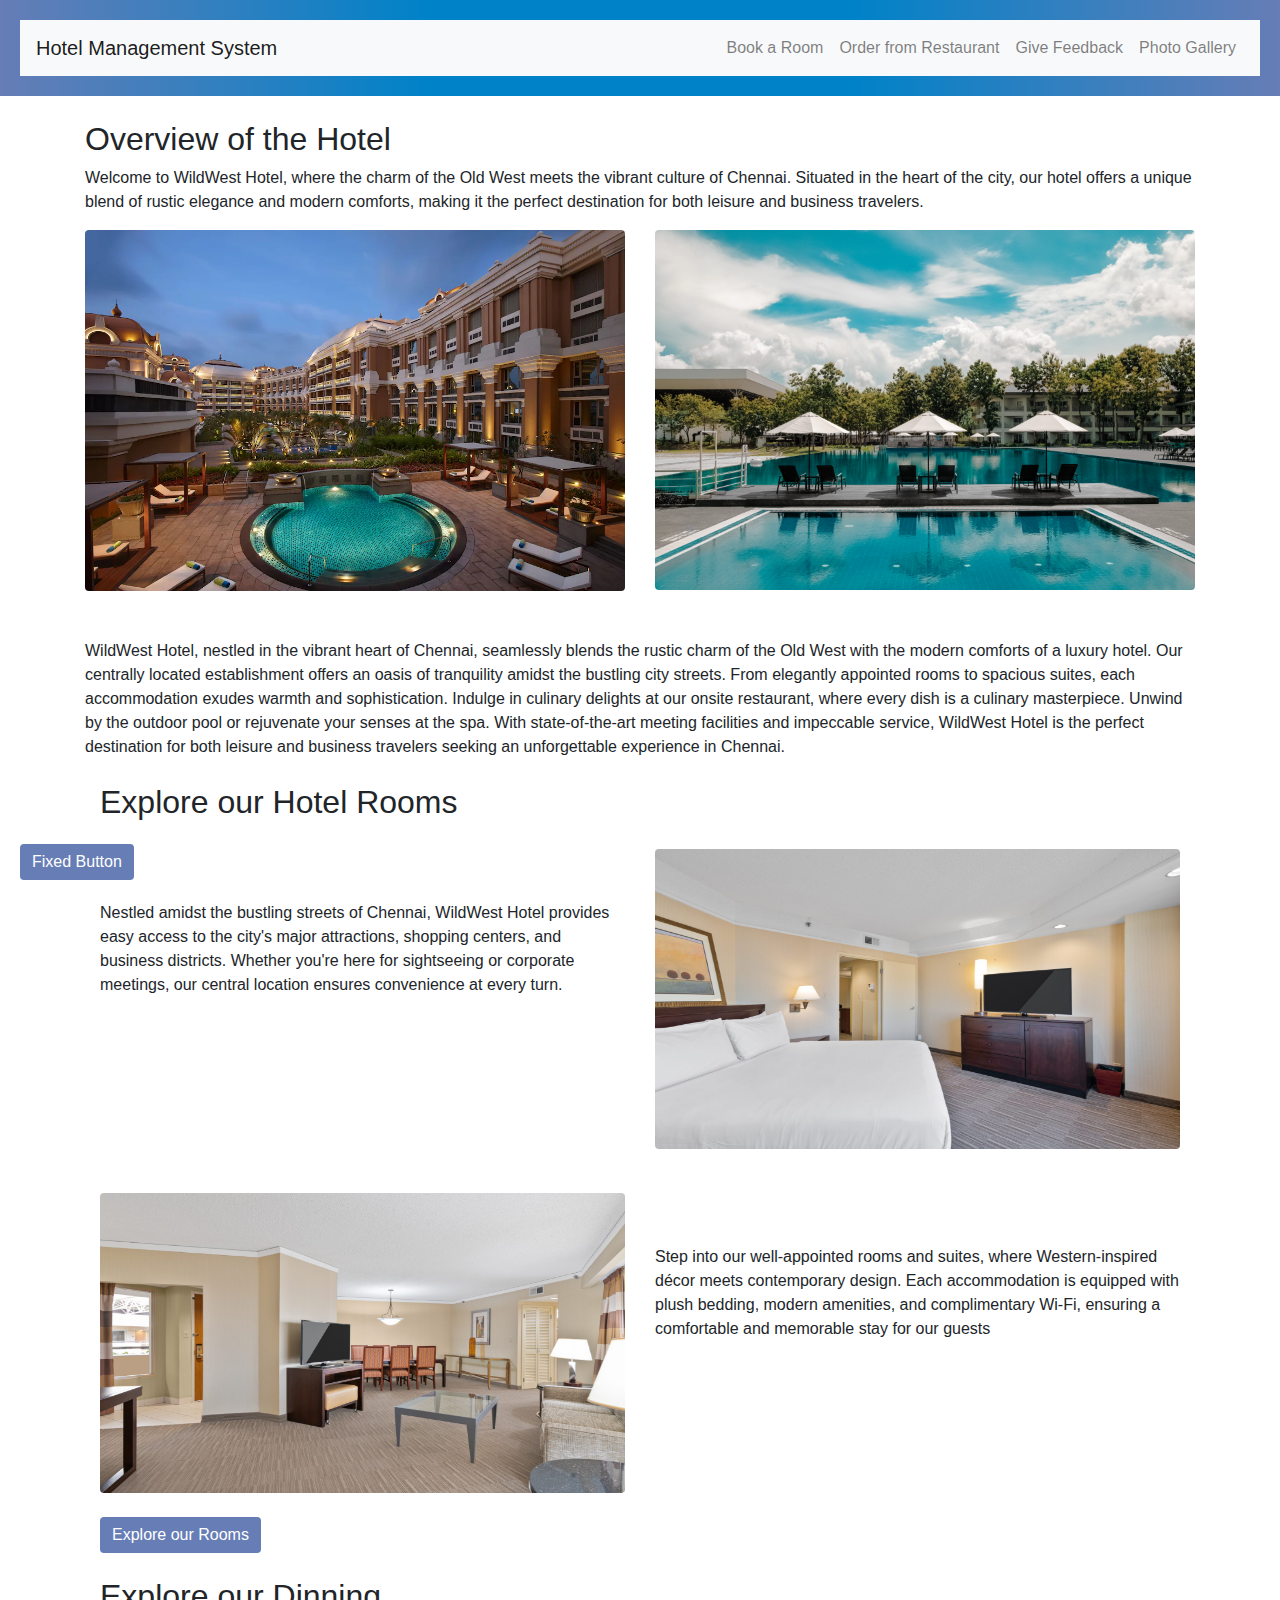
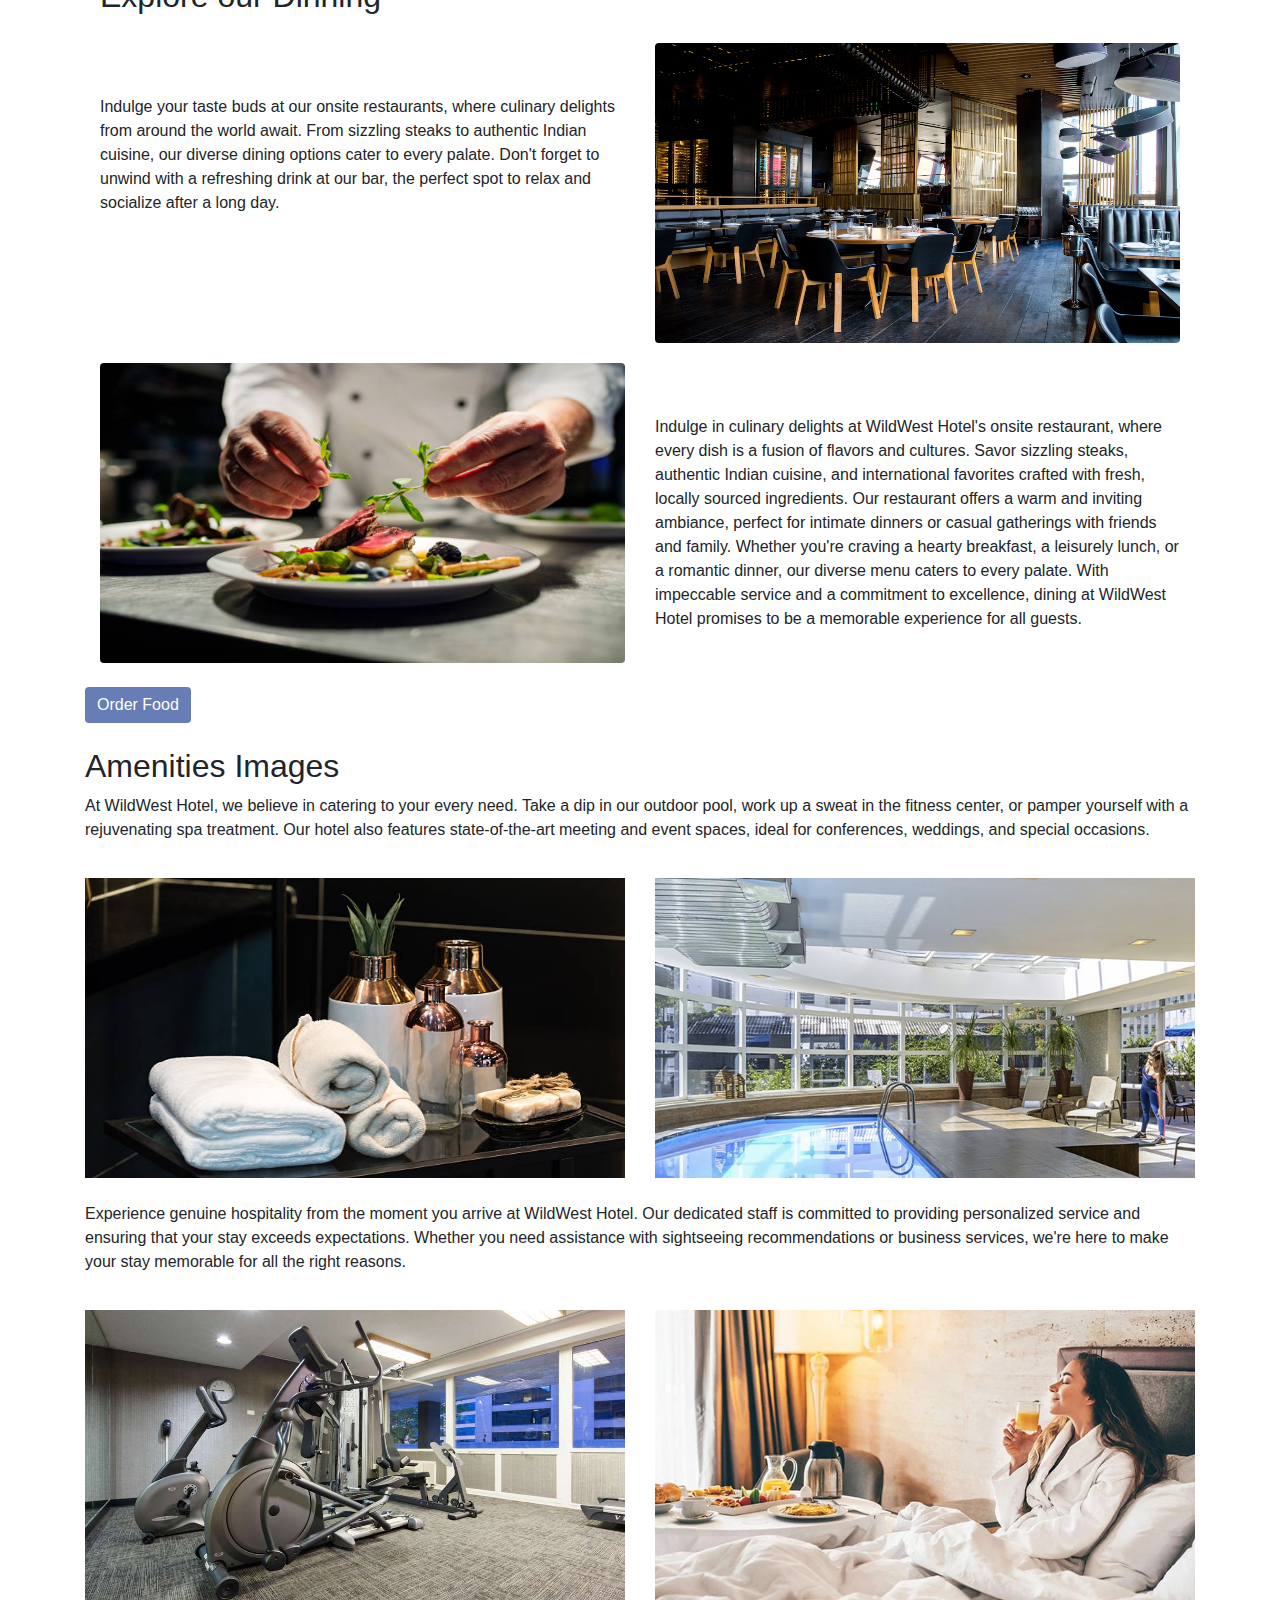
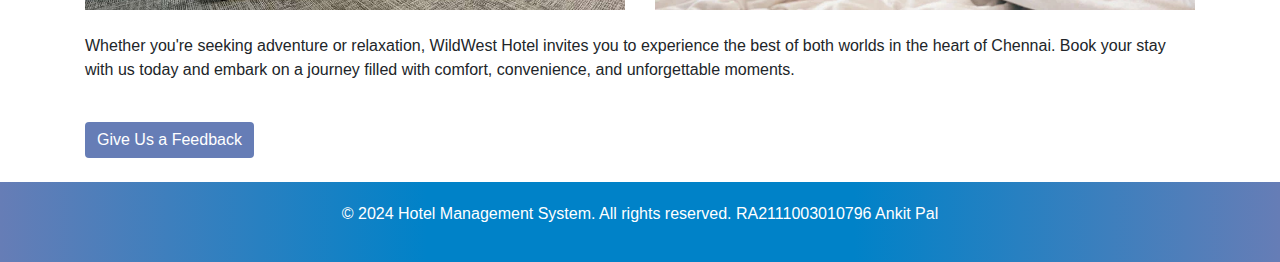
==== index.html @ 06c3486c "initial commit" ====
<!DOCTYPE html>
<html lang="en">
<head>
    <meta charset="UTF-8">
    <meta name="viewport" content="width=device-width, initial-scale=1.0">
    <title>Hotel Management System</title>
    <!-- Bootstrap CSS -->
    <link href="https://stackpath.bootstrapcdn.com/bootstrap/4.5.2/css/bootstrap.min.css" rel="stylesheet">
    <style>
        /* Custom styles can be added here */

        /* Header and footer color gradient */
        header {
            background: linear-gradient(to right, #667db6, #0082c8, #0082c8, #667db6);
            color: white;
            padding: 20px;
        }

        footer {
            background: linear-gradient(to right, #667db6, #0082c8, #0082c8, #667db6);
            color: white;
            padding: 20px;
        }

        .modal-content {
            border-radius: 10px;
        }

        .btn-primary {
            background-color: #667db6;
            border: none;
        }

        .btn-primary:hover {
            background-color: #5a6790;
        }

        .chat-popup {
            border-radius: 10px;
            box-shadow: 0 4px 8px rgba(0, 0, 0, 0.1);
        }

        .chat-popup iframe {
            width: 100%;
            height: 300px;
            border: none;
        }

        .chat-popup .chat-popup-close {
            position: absolute;
            top: 5px;
            right: 10px;
            cursor: pointer;
            color: #333;
        }
        .fixed-button {
            position: fixed;
            bottom: 20px;
            left: 20px;
            z-index: 1000; /* Ensure it's above other elements */
        }
    </style>
</head>
<body>
    <header>
        <nav class="navbar navbar-expand-lg navbar-light bg-light">
            <a class="navbar-brand" href="#">Hotel Management System</a>
            <button class="navbar-toggler" type="button" data-toggle="collapse" data-target="#navbarNav" aria-controls="navbarNav" aria-expanded="false" aria-label="Toggle navigation">
                <span class="navbar-toggler-icon"></span>
            </button>
            <div class="collapse navbar-collapse" id="navbarNav">
                <ul class="navbar-nav ml-auto">
                    <li class="nav-item">
                        <a class="nav-link" href="room_booking.html">Book a Room</a>
                    </li>
                    <li class="nav-item">
                        <a class="nav-link" href="food_order.html">Order from Restaurant</a>
                    </li>
                    <li class="nav-item">
                        <a class="nav-link" href="feedback.html">Give Feedback</a>
                    </li>
                    <li class="nav-item">
                        <a class="nav-link" href="photo.html">Photo Gallery</a>
                    </li>
                </ul>
            </div>
        </nav>
    </header>
    

    <div class="container mt-4">
        <section>
            <h2>Overview of the Hotel</h2>
            <p>Welcome to WildWest Hotel, where the charm of the Old West meets the vibrant culture of Chennai. Situated in the heart of the city, our hotel offers a unique blend of rustic elegance and modern comforts, making it the perfect destination for both leisure and business travelers.</p>
            <div class="row">
                <div class="col-md-6">
                    <img src="image/hotelimg3.jpeg" alt="Hotel Exterior" class="img-fluid rounded">
                </div>
                <div class="col-md-6">
                    <img src="image/index_h1.jpeg" alt="Hotel Exterior" class="img-fluid rounded">
                </div>
            </div>
            <br><br><p>WildWest Hotel, nestled in the vibrant heart of Chennai, seamlessly blends the rustic charm of the Old West with the modern comforts of a luxury hotel. Our centrally located establishment offers an oasis of tranquility amidst the bustling city streets. From elegantly appointed rooms to spacious suites, each accommodation exudes warmth and sophistication. Indulge in culinary delights at our onsite restaurant, where every dish is a culinary masterpiece. Unwind by the outdoor pool or rejuvenate your senses at the spa. With state-of-the-art meeting facilities and impeccable service, WildWest Hotel is the perfect destination for both leisure and business travelers seeking an unforgettable experience in Chennai.</p>
        </section>

        <section class="mt-4">
            <div class="container">
                <h2>Explore our Hotel Rooms</h2>
                
                <div class="row">
                    <div class="col-md-6">
                        <br><br><br><p>Nestled amidst the bustling streets of Chennai, WildWest Hotel provides easy access to the city's major attractions, shopping centers, and business districts. Whether you're here for sightseeing or corporate meetings, our central location ensures convenience at every turn.</p>
                    </div>
                    <div class="col-md-6">
                        <img src="image/room2.jpeg" alt="Hotel amenities" class="img-fluid rounded" style="width: 540px; height: 300px; margin-top: 20px;">
                    </div>
                </div>
                <div class="row mt-4">
                    <div class="col-md-6">
                        <img src="image/room4.jpeg" alt="Hotel amenities" class="img-fluid rounded" style="width: 540px; height: 300px; margin-top: 20px;">
                    </div>
                    <div class="col-md-6">
                        <br><br><br><p>Step into our well-appointed rooms and suites, where Western-inspired décor meets contemporary design. Each accommodation is equipped with plush bedding, modern amenities, and complimentary Wi-Fi, ensuring a comfortable and memorable stay for our guests</p>
                    </div>
                </div>
                <button type="button" class="btn btn-primary mt-4" data-toggle="modal" data-target="#exampleModal1">Explore our Rooms</button>
            </div>
        </section>
        

        <section class="mt-4">
            <div class="container">
                <h2>Explore our Dinning</h2>
                <div class="row">
                    <div class="col-md-6">
                        <br><br><br><p>Indulge your taste buds at our onsite restaurants, where culinary delights from around the world await. From sizzling steaks to authentic Indian cuisine, our diverse dining options cater to every palate. Don't forget to unwind with a refreshing drink at our bar, the perfect spot to relax and socialize after a long day.</p>
                    </div>
                    <div class="col-md-6">
                        <img src="image/restaurant1.jpeg" alt="Hotel amenities" class="img-fluid rounded" style="width: 540px; height: 300px; margin-top: 20px;">
                    </div>
                </div>
                <div class="row">
                    <div class="col-md-6">
                        <img src="image/restaurant3.jpeg" alt="Hotel amenities" class="img-fluid rounded" style="width: 540px; height: 300px; margin-top: 20px;">
                    </div>
                    <div class="col-md-6">
                        <br><br><br><p>Indulge in culinary delights at WildWest Hotel's onsite restaurant, where every dish is a fusion of flavors and cultures. Savor sizzling steaks, authentic Indian cuisine, and international favorites crafted with fresh, locally sourced ingredients. Our restaurant offers a warm and inviting ambiance, perfect for intimate dinners or casual gatherings with friends and family. Whether you're craving a hearty breakfast, a leisurely lunch, or a romantic dinner, our diverse menu caters to every palate. With impeccable service and a commitment to excellence, dining at WildWest Hotel promises to be a memorable experience for all guests.</p>
                    </div>
                    <button type="button" class="btn btn-primary mt-4" data-toggle="modal" data-target="#exampleModal2">Order Food</button>
                </div>
            </div>
        </section>
        

        <section class="mt-4">
            <h2>Amenities Images</h2>
            <p>At WildWest Hotel, we believe in catering to your every need. Take a dip in our outdoor pool, work up a sweat in the fitness center, or pamper yourself with a rejuvenating spa treatment. Our hotel also features state-of-the-art meeting and event spaces, ideal for conferences, weddings, and special occasions.</p>
            <div class="row">
                <div class="col-md-6">
                    <img src="image/hotel_amenities7.jpeg" alt="Hotel amenities" style="width: 540px; height: 300px; margin-top: 20px;">
                </div>
                <div class="col-md-6">
                    <img src="image/hotel_amenities2.jpeg" alt="Hotel amenities" style="width: 540px; height: 300px; margin-top: 20px;">
                </div>
            </div>
            <br>
            <p>Experience genuine hospitality from the moment you arrive at WildWest Hotel. Our dedicated staff is committed to providing personalized service and ensuring that your stay exceeds expectations. Whether you need assistance with sightseeing recommendations or business services, we're here to make your stay memorable for all the right reasons.</p>
            <div class="row">
                <div class="col-md-6">
                    <img src="image/hotel_amenities3.jpeg" alt="Hotel amenities" style="width: 540px; height: 300px; margin-top: 20px;">
                </div>
                <div class="col-md-6">
                    <img src="image/hotel_amenities6.jpeg" alt="Hotel amenities" style="width: 540px; height: 300px; margin-top: 20px;">
                </div>
            </div>
            <br>
            <p>Whether you're seeking adventure or relaxation, WildWest Hotel invites you to experience the best of both worlds in the heart of Chennai. Book your stay with us today and embark on a journey filled with comfort, convenience, and unforgettable moments.</p>
            <button type="button" class="btn btn-primary mt-4" data-toggle="modal" data-target="#exampleModal3">
                Give Us a Feedback
            </button>
        </section>

        <!-- Buttons to trigger each modal -->
        <div class="modal fade" id="exampleModal1" tabindex="-1" role="dialog" aria-labelledby="exampleModalLabel1" aria-hidden="true">
            <div class="modal-dialog" role="document">
                <div class="modal-content">
                    <div class="modal-header">
                        <h5 class="modal-title" id="exampleModalLabel1">Room Booking</h5>
                        <button type="button" class="close" data-dismiss="modal" aria-label="Close">
                            <span aria-hidden="true">&times;</span>
                        </button>
                    </div>
                    <div class="modal-body">
                        Click 'Confirm' to proceed to Room Booking page.
                    </div>
                    <div class="modal-footer">
                        <button type="button" class="btn btn-secondary" data-dismiss="modal">Close</button>
                        <button type="button" class="btn btn-primary" onclick="window.location.href='room_booking.html'">Confirm</button>
                    </div>
                </div>
            </div>
        </div>
            <!-- Modal 2 -->
        <div class="modal fade" id="exampleModal2" tabindex="-1" role="dialog" aria-labelledby="exampleModalLabel2" aria-hidden="true">
            <div class="modal-dialog" role="document">
                <div class="modal-content">
                    <div class="modal-header">
                        <h5 class="modal-title" id="exampleModalLabel2">Food Order</h5>
                        <button type="button" class="close" data-dismiss="modal" aria-label="Close">
                            <span aria-hidden="true">&times;</span>
                        </button>
                    </div>
                    <div class="modal-body">
                        Click 'Confirm' to proceed to Food Order page.
                    </div>
                    <div class="modal-footer">
                        <button type="button" class="btn btn-secondary" data-dismiss="modal">Close</button>
                        <button type="button" class="btn btn-primary" onclick="window.location.href='food_order.html'">Confirm</button>
                    </div>
                </div>
            </div>
        </div>
            <!-- Modal 3 -->
        <div class="modal fade" id="exampleModal3" tabindex="-1" role="dialog" aria-labelledby="exampleModalLabel3" aria-hidden="true">
            <div class="modal-dialog" role="document">
                <div class="modal-content">
                    <div class="modal-header">
                        <h5 class="modal-title" id="exampleModalLabel3">Feedback</h5>
                        <button type="button" class="close" data-dismiss="modal" aria-label="Close">
                            <span aria-hidden="true">&times;</span>
                        </button>
                    </div>
                    <div class="modal-body">
                        Click 'Confirm' to proceed to Feedback page.
                    </div>
                    <div class="modal-footer">
                        <button type="button" class="btn btn-secondary" data-dismiss="modal">Close</button>
                        <button type="button" class="btn btn-primary" onclick="window.location.href='feedback.html'">Confirm</button>
                    </div>
                </div>
            </div>
        </div>
    </div>

    <footer class="mt-4 text-center">
        <div class="container">
            <p>&copy; 2024 Hotel Management System. All rights reserved. RA2111003010796 Ankit Pal</p>
        </div>
    </footer>
    
    <button class="btn btn-primary fixed-button">Fixed Button</button>
    

    <!-- Bootstrap JS -->
    <script src="https://code.jquery.com/jquery-3.5.1.slim.min.js"></script>
    <script src="https://cdn.jsdelivr.net/npm/popper.js@1.16.1/dist/umd/popper.min.js"></script>
    <script src="https://stackpath.bootstrapcdn.com/bootstrap/4.5.2/js/bootstrap.min.js"></script>

    
    
</body>
</html>
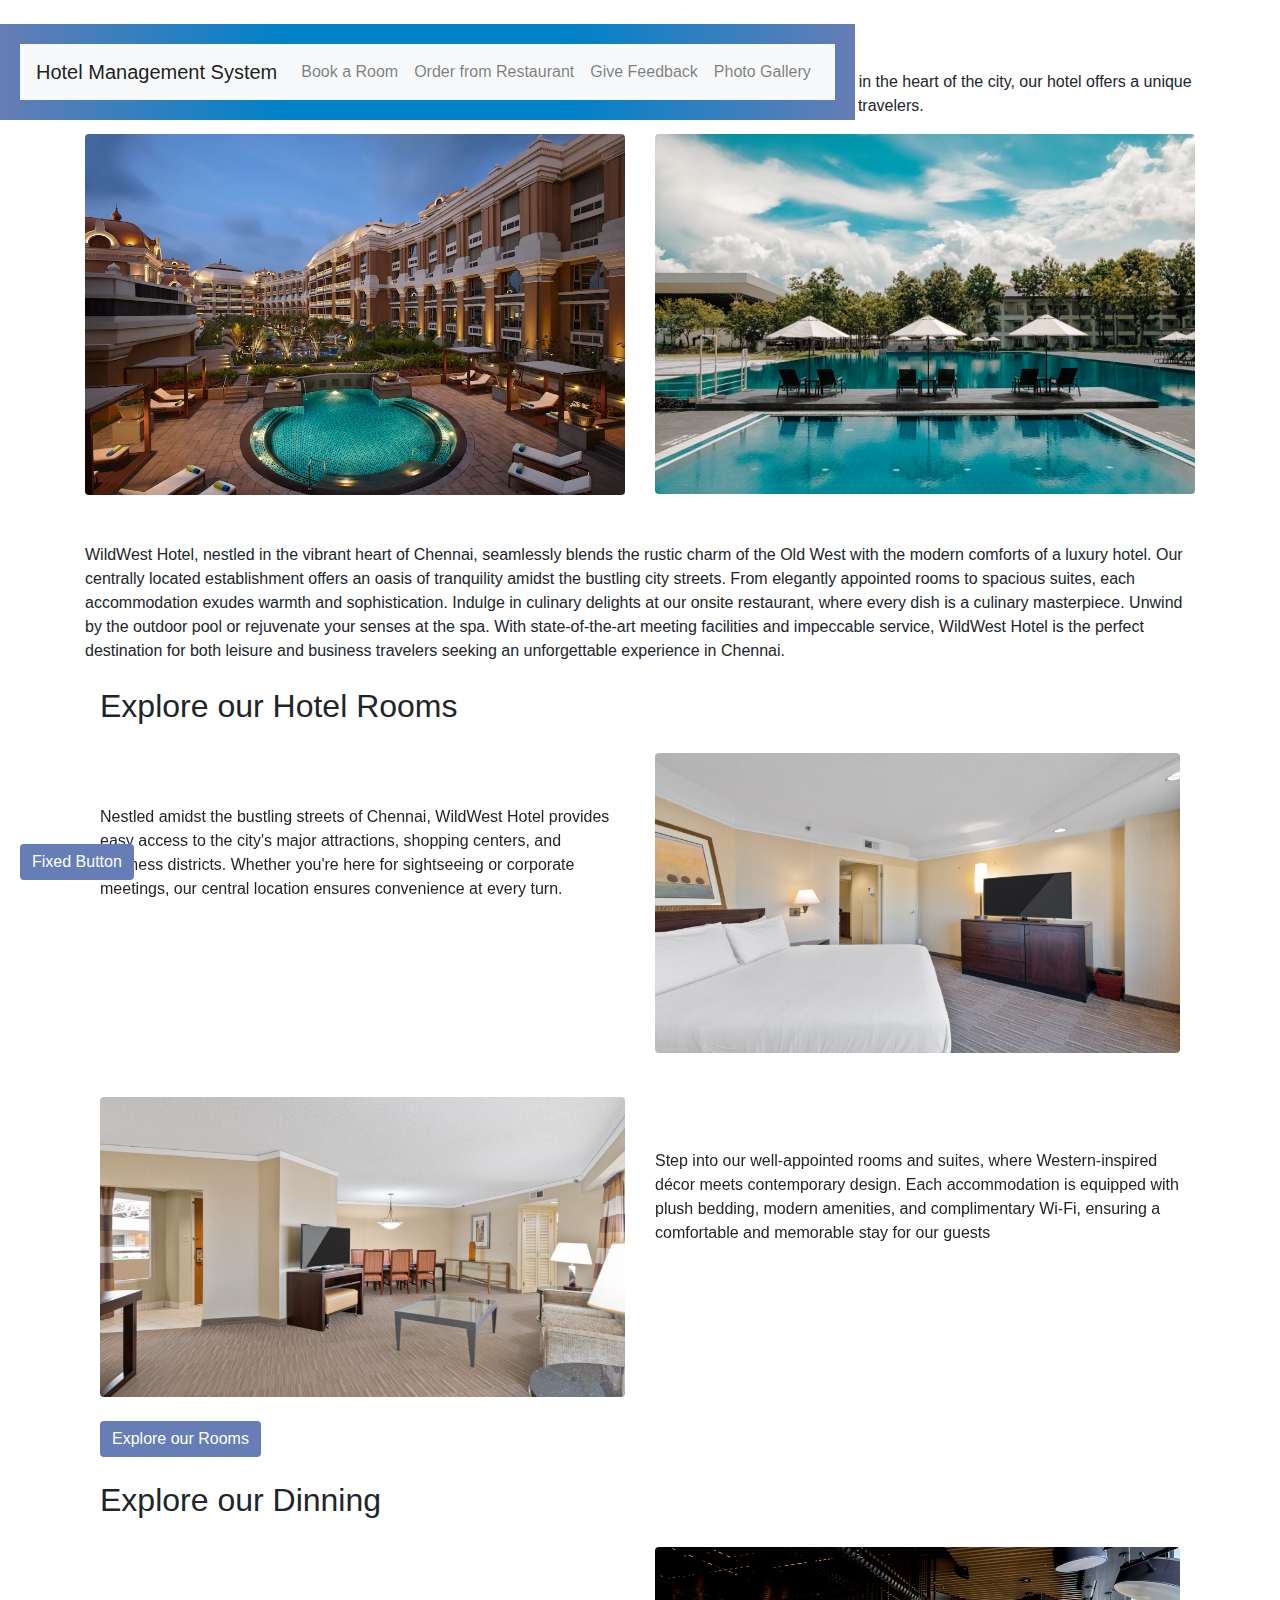
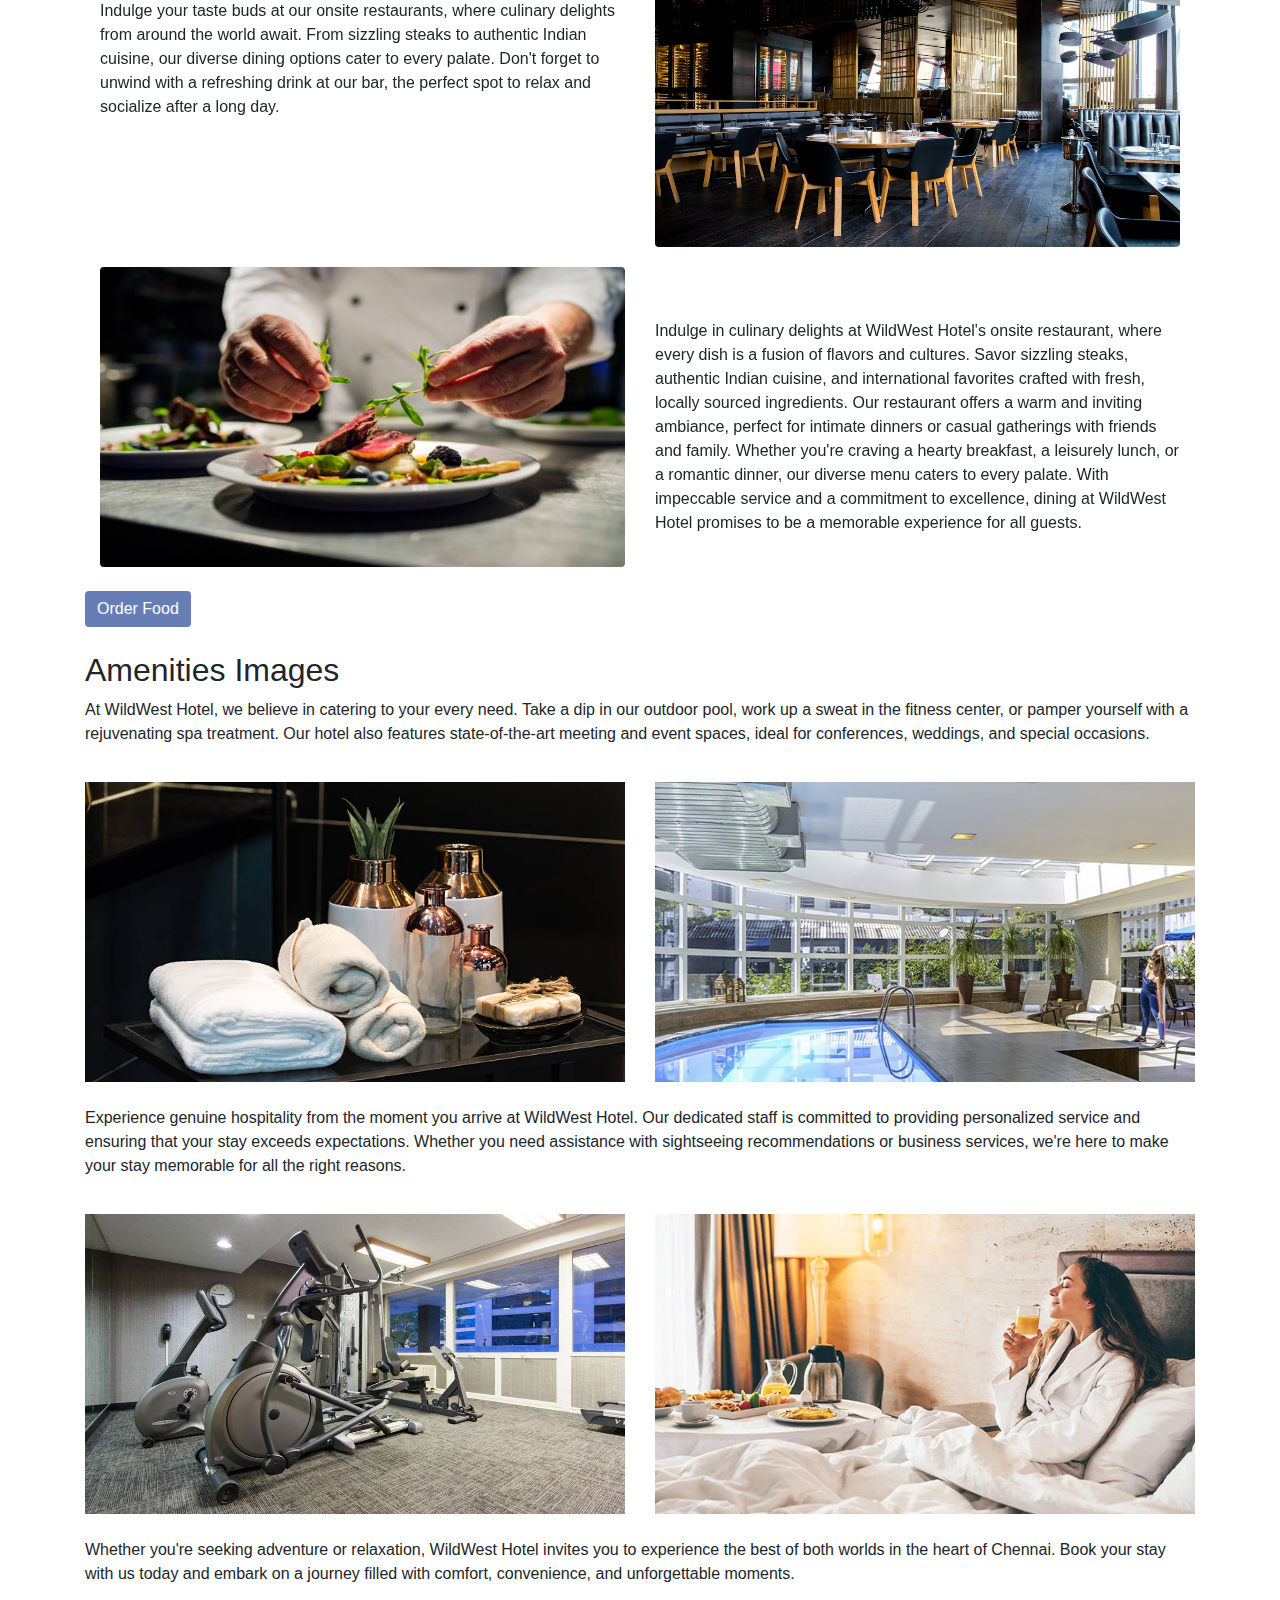
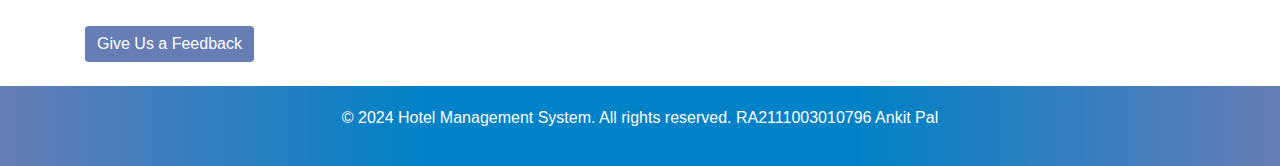
==== commit 630f8674: "main" ====
--- a/index.html
+++ b/index.html
@@ -14,6 +14,7 @@
             background: linear-gradient(to right, #667db6, #0082c8, #0082c8, #667db6);
             color: white;
             padding: 20px;
+            position: fixed;
         }
 
         footer {
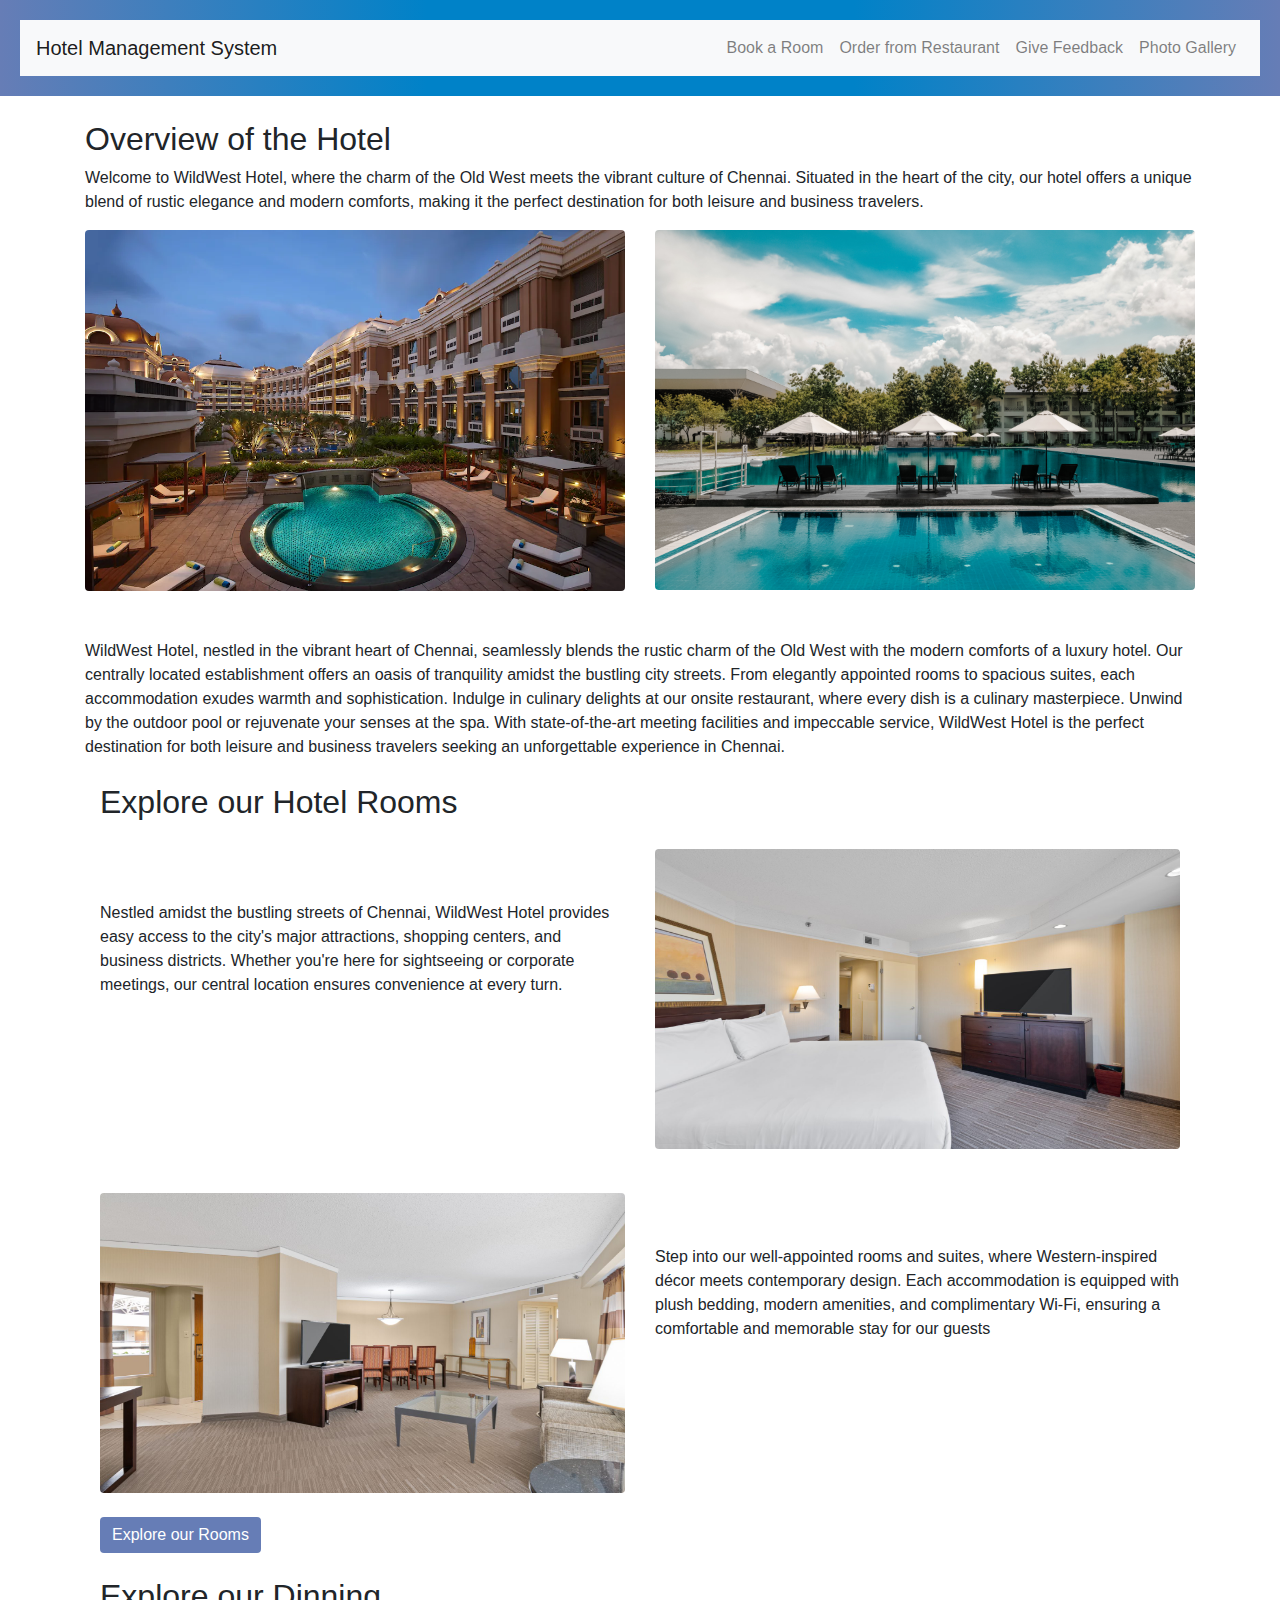
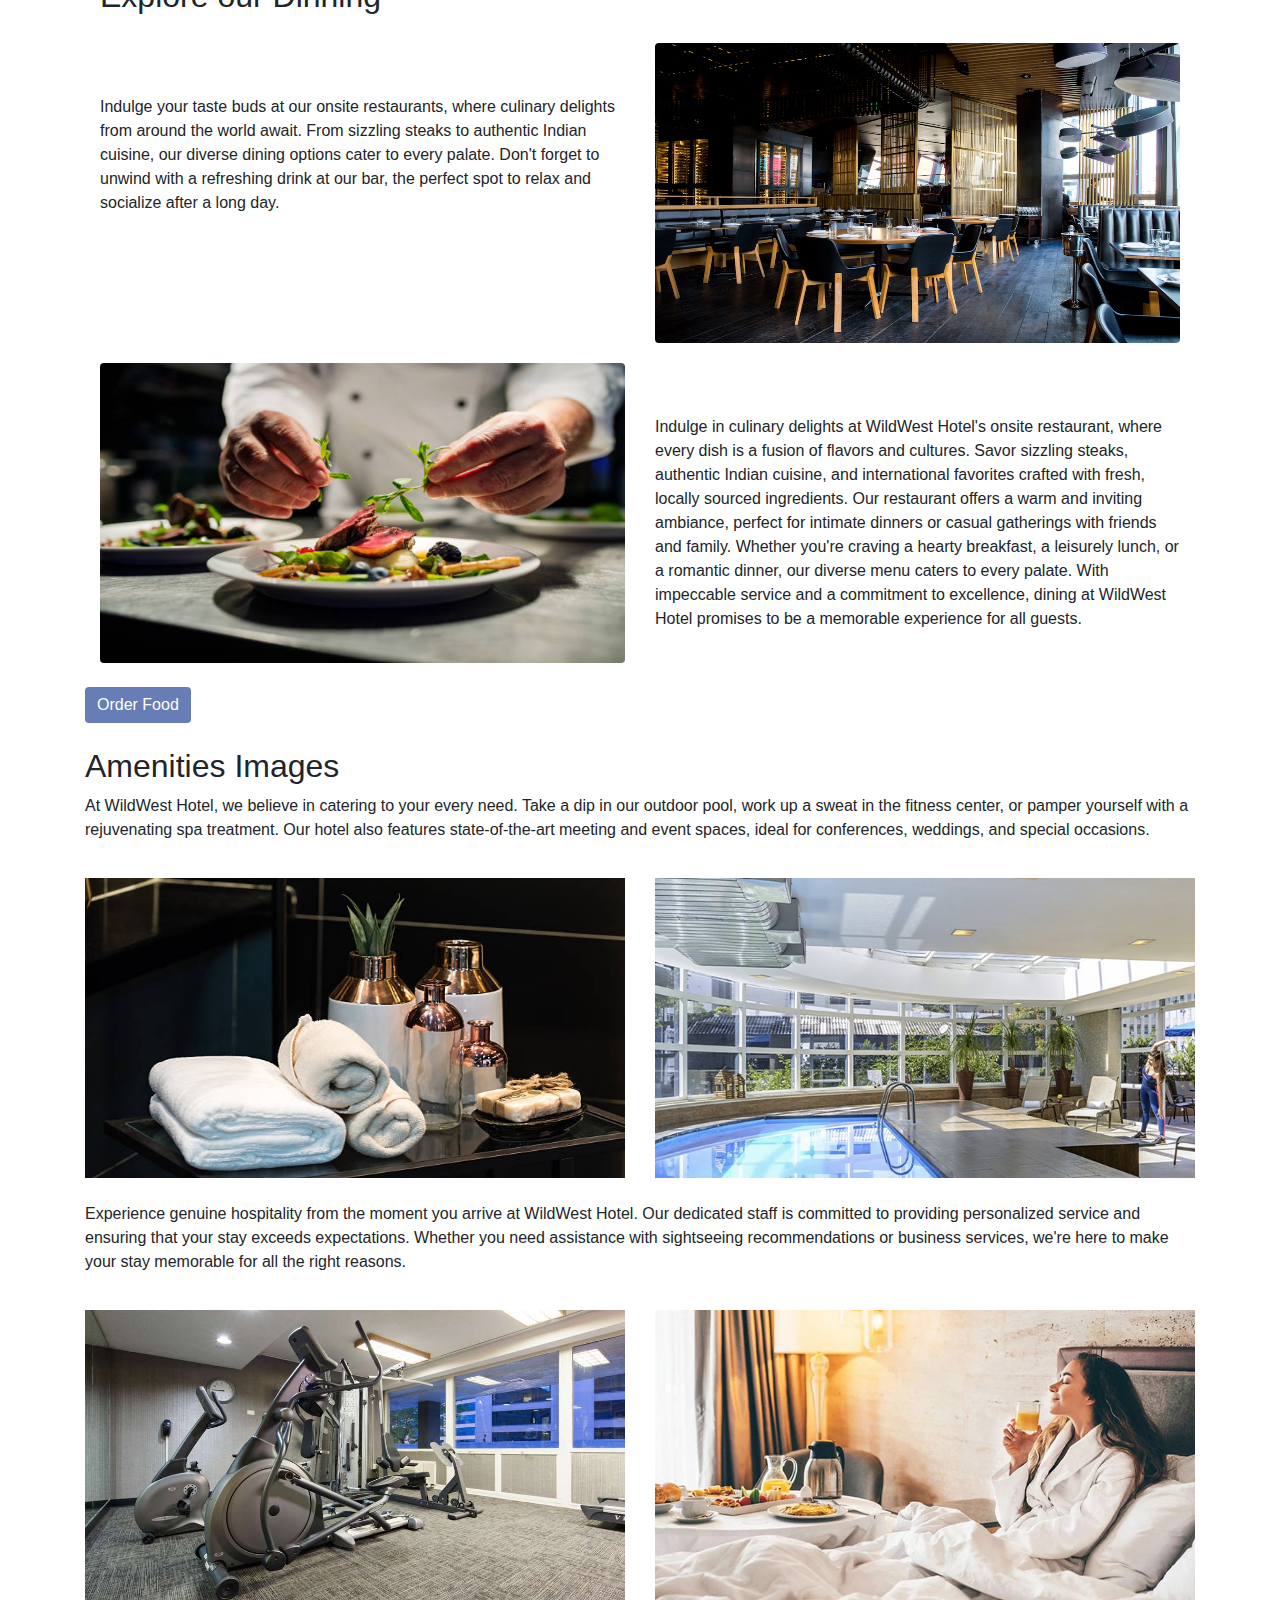
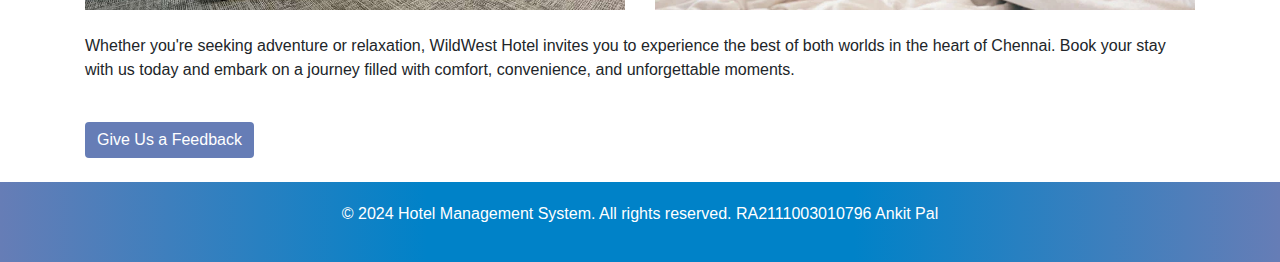
==== commit 970cc820: "version2" ====
--- a/index.html
+++ b/index.html
@@ -14,7 +14,6 @@
             background: linear-gradient(to right, #667db6, #0082c8, #0082c8, #667db6);
             color: white;
             padding: 20px;
-            position: fixed;
         }
 
         footer {
@@ -36,30 +35,7 @@
             background-color: #5a6790;
         }
 
-        .chat-popup {
-            border-radius: 10px;
-            box-shadow: 0 4px 8px rgba(0, 0, 0, 0.1);
-        }
-
-        .chat-popup iframe {
-            width: 100%;
-            height: 300px;
-            border: none;
-        }
-
-        .chat-popup .chat-popup-close {
-            position: absolute;
-            top: 5px;
-            right: 10px;
-            cursor: pointer;
-            color: #333;
-        }
-        .fixed-button {
-            position: fixed;
-            bottom: 20px;
-            left: 20px;
-            z-index: 1000; /* Ensure it's above other elements */
-        }
+        
     </style>
 </head>
 <body>
@@ -244,12 +220,12 @@
     </div>
 
     <footer class="mt-4 text-center">
-        <div class="container">
-            <p>&copy; 2024 Hotel Management System. All rights reserved. RA2111003010796 Ankit Pal</p>
-        </div>
-    </footer>
-    
-    <button class="btn btn-primary fixed-button">Fixed Button</button>
+    <div class="container">
+        <p>&copy; 2024 Hotel Management System. All rights reserved. RA2111003010796 Ankit Pal</p>
+    </div>
+</footer>
+
+    
     
 
     <!-- Bootstrap JS -->
